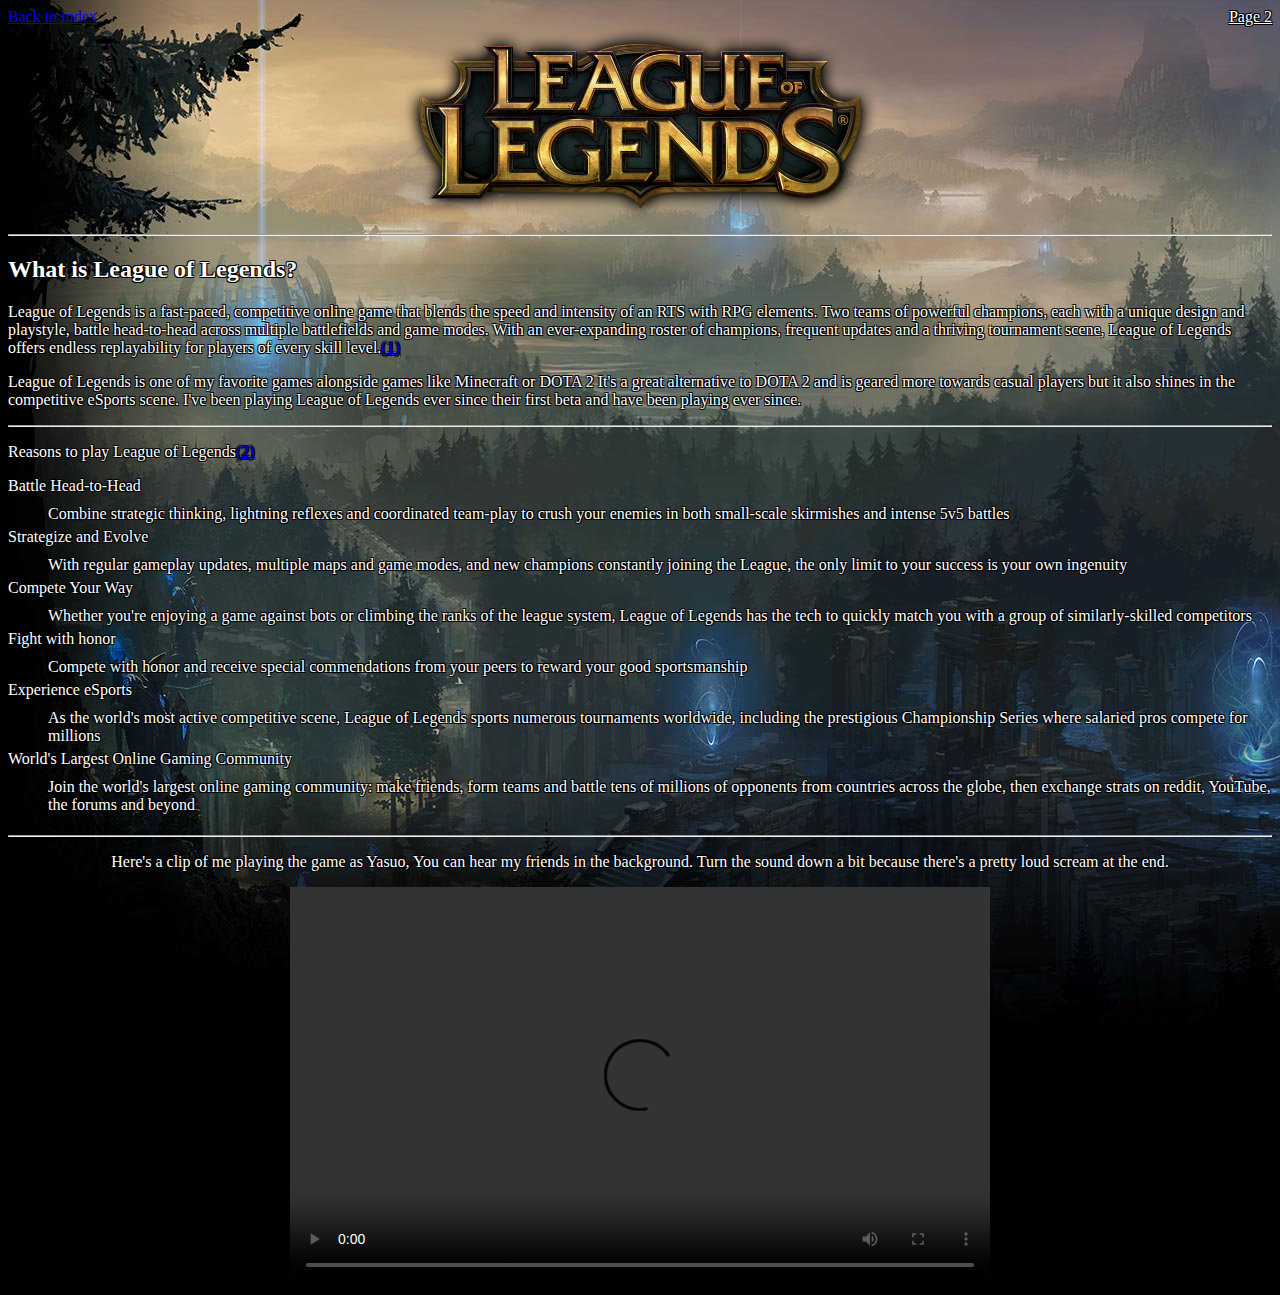
==== page1/page1.html @ ac945a41 "Initial Commit" ====
<!doctype html>
<html>

<head>
    <meta charset="UTF-8">
    <meta name="Matthew Misolas">
    <meta class="CIT128">
    <meta date="09/15/2014">
    <title>League of Legends</title>
    <link rel="stylesheet" href="style.css">
</head>

<a href="../index.html">Back to index</a>
<a id=test href="../page2/page2.html">Page 2</a>

<a href="http://na.leagueoflegends.com/en/">
    <img src=logo.png alt="League of Legends Logo" height="200" width="500">
</a>

<hr>

<body>

    <h2>
        What is League of Legends?
    </h2>
    <p>League of Legends is a fast-paced, competitive online game that blends the speed and intensity of an RTS with RPG elements. Two teams of powerful champions, each with a unique design and playstyle, battle head-to-head across multiple battlefields and game modes. With an ever-expanding roster of champions, frequent updates and a thriving tournament scene, League of Legends offers endless replayability for players of every skill level.<a href="http://gameinfo.na.leagueoflegends.com/en/game-info/get-started/what-is-lol/">(1)</a>
    </p>

    <p>League of Legends is one of my favorite games alongside games like Minecraft or DOTA 2 It's a great alternative to DOTA 2 and is geared more towards casual players but it also shines in the competitive eSports scene. I've been playing League of Legends ever since their first beta and have been playing ever since.</p>
    <hr>
    <p>Reasons to play League of Legends<a href="http://gameinfo.na.leagueoflegends.com/en/game-info/get-started/what-is-lol/">(2)</a>
    </p>
    <dl>
        <dt>Battle Head-to-Head</dt>
        <dd>Combine strategic thinking, lightning reflexes and coordinated team-play to crush your enemies in both small-scale skirmishes and intense 5v5 battles</dd>

        <dt>Strategize and Evolve</dt>
        <dd>With regular gameplay updates, multiple maps and game modes, and new champions constantly joining the League, the only limit to your success is your own ingenuity</dd>

        <dt>Compete Your Way</dt>
        <dd>Whether you're enjoying a game against bots or climbing the ranks of the league system, League of Legends has the tech to quickly match you with a group of similarly-skilled competitors</dd>

        <dt>Fight with honor</dt>
        <dd>Compete with honor and receive special commendations from your peers to reward your good sportsmanship</dd>

        <dt>Experience eSports</dt>
        <dd>As the world's most active competitive scene, League of Legends sports numerous tournaments worldwide, including the prestigious Championship Series where salaried pros compete for millions</dd>

        <dt>World's Largest Online Gaming Community</dt>
        <dd>Join the world's largest online gaming community: make friends, form teams and battle tens of millions of opponents from countries across the globe, then exchange strats on reddit, YouTube, the forums and beyond</dd>
    </dl>

    <hr>

    <p align=center>Here's a clip of me playing the game as Yasuo, You can hear my friends in the background. Turn the sound down a bit because there's a pretty loud scream at the end.</p>
    <video width="700" height="400" controls>
        <source src="media/ayy.mp4" type="video/mp4">
            Your browser does not support the video tag.
    </video>
</body>


</html>
---- page1/style.css ----
h1 {
    font: 30px impact, sans-serif;
}
body {
    background-image: url('img/bg1.jpg');
    background-color: #000000;
    background-repeat: no-repeat;
}
h2 {
    color: white;
    text-shadow: -1px -1px 0 #000, 1px -1px 0 #000, -1px 1px 0 #000, 1px 1px 0 #000;
}
p {
    color: white;
    text-shadow: -1px -1px 0 #000, 1px -1px 0 #000, -1px 1px 0 #000, 1px 1px 0 #000;
}
video {
    display: block;
    margin: 0 auto;
}
p {
    color: white;
    text-shadow: -1px -1px 0 #000, 1px -1px 0 #000, -1px 1px 0 #000, 1px 1px 0 #000;
}
#test {
    color: white;
    float: right;
    text-shadow: -1px -1px 0 #000, 1px -1px 0 #000, -1px 1px 0 #000, 1px 1px 0 #000;
}
dl {
    color: white;
    text-shadow: -1px -1px 0 #000, 1px -1px 0 #000, -1px 1px 0 #000, 1px 1px 0 #000;
}
dt {
    padding-bottom: 10px;
}
dd {
    padding-bottom: 5px;
}
img {
    display: block;
    margin-left: auto;
    margin-right: auto;
}
a3 {
    #range-logo {
        background-image: url(logo.png);
        display: block;
        height: 100px;
        width: 460px;
    }
}
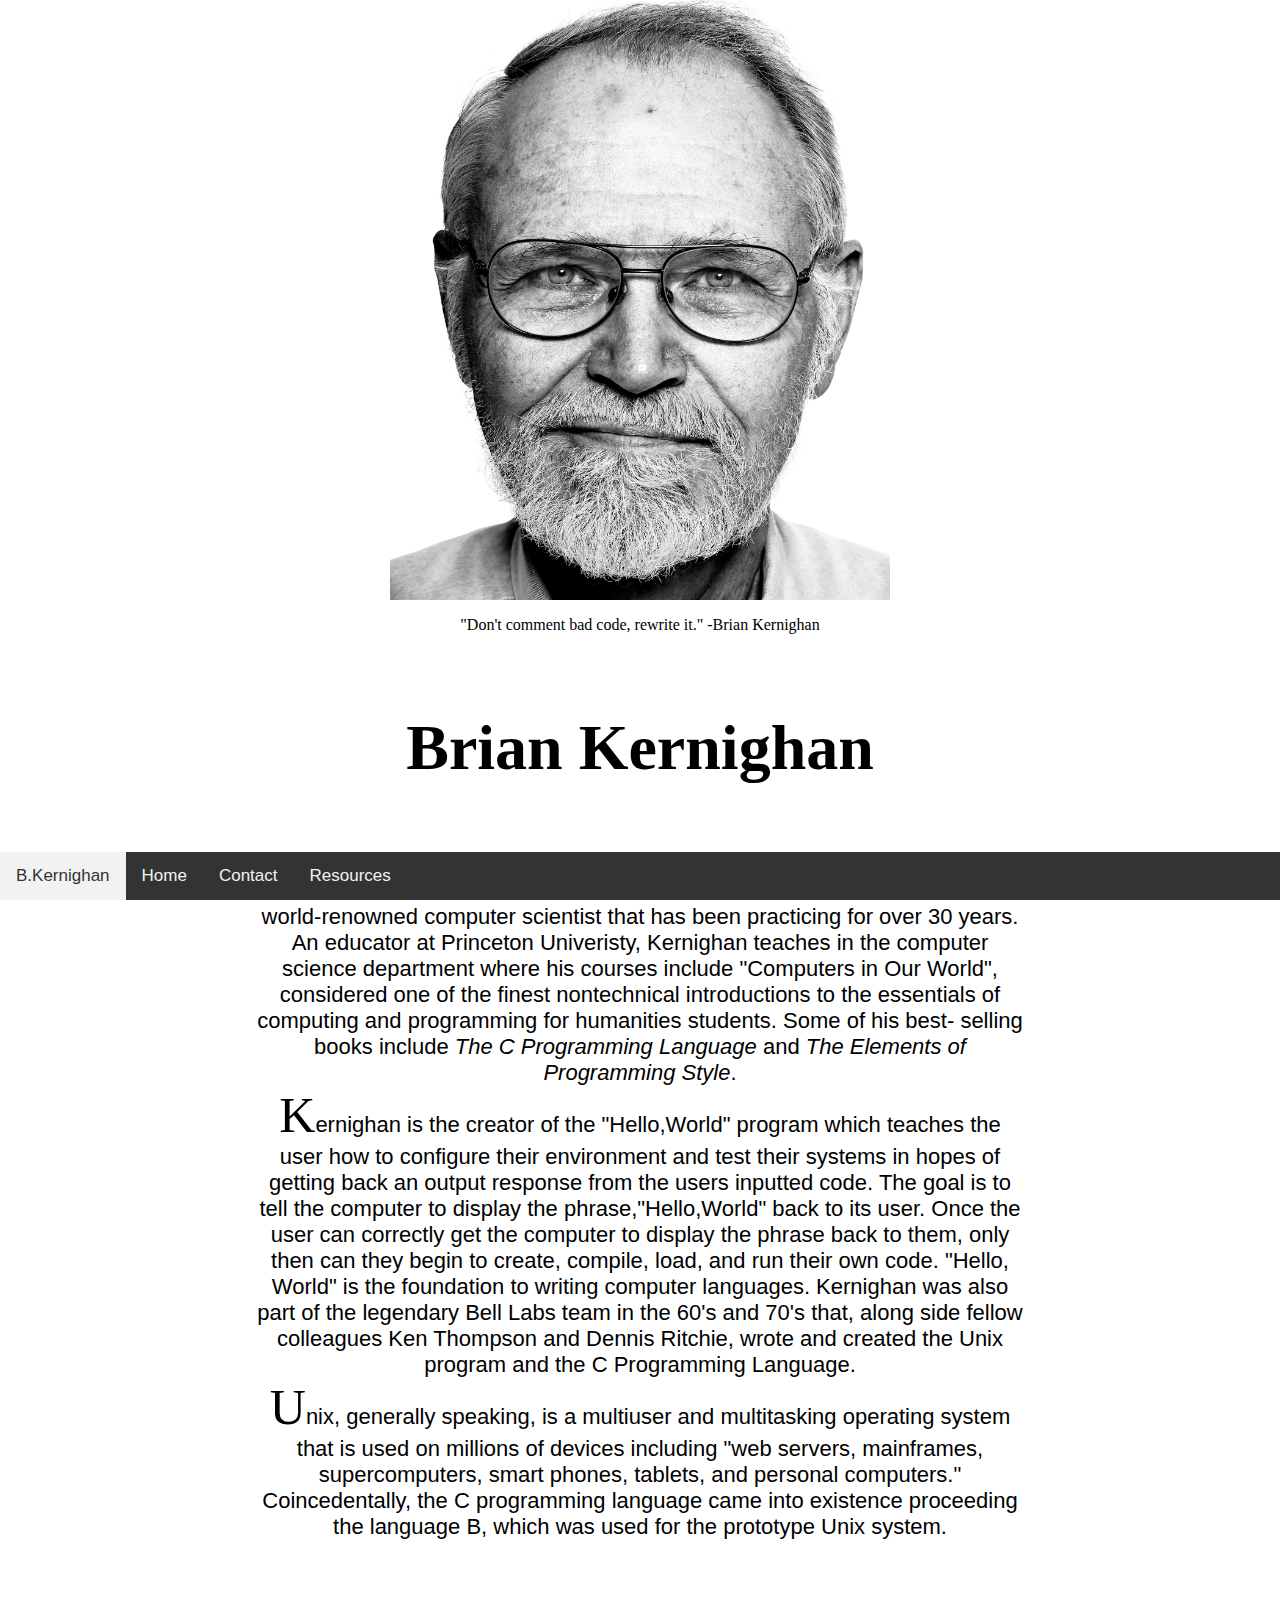
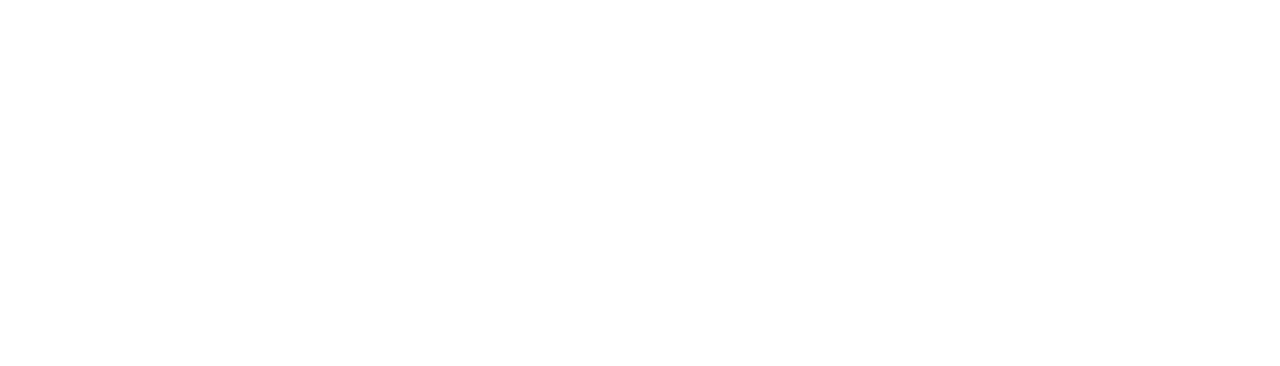
==== commit 98b3eafe: "Remove Placeholder, Include Nick page" ====
--- a/page1/page1.html
+++ b/page1/page1.html
@@ -1,64 +1,123 @@
-<!doctype html>
-<html>
+﻿<!DOCTYPE html>
 
+<html lang="en" xmlns="http://www.w3.org/1999/xhtml">
 <head>
-    <meta charset="UTF-8">
-    <meta name="Matthew Misolas">
-    <meta class="CIT128">
-    <meta date="09/15/2014">
-    <title>League of Legends</title>
-    <link rel="stylesheet" href="style.css">
+	<title>Brian Kernighan</title>
+    <meta charset="utf-8" />
+<div id="NavBar">
+<!--Navigation Bar Start-->
+<style>
+
+body {
+  margin: 0;
+  font-family: Arial, Helvetica, sans-serif;
+}
+
+.navbar {
+  overflow: hidden;
+  background-color: #333;
+  position: fixed;
+  bottom: 0;
+  width: 100%;
+}
+
+.navbar a {
+  float: left;
+  display: block;
+  color: #f2f2f2;
+  text-align: center;
+  padding: 14px 16px;
+  text-decoration: none;
+  font-size: 17px;
+}
+
+.navbar a:hover {
+  background: #f1f1f1;
+  color: black;
+}
+
+.navbar a.active {
+  background-color: #f2f2f2;
+  color: #333;
+}
+
+.main {
+  padding: 16px;
+  margin-bottom: 30px;
+}
+</style>
+
+<div class="navbar">
+  <a href="B.Kernighan.html" class="active">B.Kernighan</a>
+  <a href="#blank">Home</a><!--Do you want to do this?-->
+  <a href="#blank">Contact</a><!--Insert your info-->
+  <a href="Resources.html">Resources</a><!--Add your info-->
 </head>
+</div>
+<!--End of Navigation Bar-->
+<body style="text-align:center">
+<div id="StartofHeader">
+<!--Start of Header-->
+<style>
+	img {
+		display:block;
+		margin-left: auto;
+		margin-right: auto;
+	}
+</style>
+<div id="image">
+<!--Image Start-->
+<img src="BKernighan.jpg" "Brian Kernighan" width="500" height="600" class="center">
+<blockquote style="font-family:BahnschriftSemiBoldC" align="center">"Don't comment bad code, rewrite it." -Brian Kernighan</blockquote>
+<br>
+<h1 style="font-family:Verdana;font-size:400%;" align="center">Brian Kernighan</h1>
+</div>
+<!--End of Header-->
+<div id="Bio">
+<!--Start of Bio-->
+<br>
+<style>
+p::first-letter {
+	color: #000000;
+	font-family: Verdana;
+	font-size: 50px;
+	
+}
+p	{
+	margin-left: 20%;
+	margin-right: 20%;
+	margin-top: 0%;
+	margin-bottom:0%;
+	font-size: 22px;
+	}
+</style>
+<p>Brian Kernighan, born in Toronto, Canada in 1942, is a prolific author and a world-renowned computer scientist that has been practicing for over 30 years.
+An educator at Princeton Univeristy, Kernighan teaches in the computer science department where his courses include "Computers in Our World", 
+considered one of the finest nontechnical introductions to the essentials of computing and programming for humanities students.  Some of his best-
+selling books include <em>The C Programming Language</em> and <em>The Elements of Programming Style</em>.
+<p>Kernighan is the creator of the "Hello,World" program which teaches the user how to configure their environment and test their systems in hopes
+of getting back an output response from the users inputted code.  The goal is to tell the computer to display the phrase,"Hello,World" back to its user.
+Once the user can correctly get the computer to display the phrase back to them, only then can they begin to create, compile, load, and run their own code.
+"Hello, World" is the foundation to writing computer languages.  Kernighan was also part of the legendary Bell Labs team in the 60's and 70's that, along side fellow colleagues Ken 
+Thompson and Dennis Ritchie, wrote and created the Unix program and the C Programming Language.
+<p><cite:"http://spectrum.ieee.org/tech-history/cyberspace/the-strange-birth-and-long-life-of-unix">Unix, generally speaking, is a multiuser and multitasking operating system that is used on millions of devices
+including "web servers, mainframes, supercomputers, smart phones, tablets, and personal computers."  Coincedentally, the C programming language came into existence proceeding the language B,
+which was used for the prototype Unix system.
 
-<a href="../index.html">Back to index</a>
-<a id=test href="../page2/page2.html">Page 2</a>
-
-<a href="http://na.leagueoflegends.com/en/">
-    <img src=logo.png alt="League of Legends Logo" height="200" width="500">
-</a>
-
-<hr>
-
-<body>
-
-    <h2>
-        What is League of Legends?
-    </h2>
-    <p>League of Legends is a fast-paced, competitive online game that blends the speed and intensity of an RTS with RPG elements. Two teams of powerful champions, each with a unique design and playstyle, battle head-to-head across multiple battlefields and game modes. With an ever-expanding roster of champions, frequent updates and a thriving tournament scene, League of Legends offers endless replayability for players of every skill level.<a href="http://gameinfo.na.leagueoflegends.com/en/game-info/get-started/what-is-lol/">(1)</a>
-    </p>
-
-    <p>League of Legends is one of my favorite games alongside games like Minecraft or DOTA 2 It's a great alternative to DOTA 2 and is geared more towards casual players but it also shines in the competitive eSports scene. I've been playing League of Legends ever since their first beta and have been playing ever since.</p>
-    <hr>
-    <p>Reasons to play League of Legends<a href="http://gameinfo.na.leagueoflegends.com/en/game-info/get-started/what-is-lol/">(2)</a>
-    </p>
-    <dl>
-        <dt>Battle Head-to-Head</dt>
-        <dd>Combine strategic thinking, lightning reflexes and coordinated team-play to crush your enemies in both small-scale skirmishes and intense 5v5 battles</dd>
-
-        <dt>Strategize and Evolve</dt>
-        <dd>With regular gameplay updates, multiple maps and game modes, and new champions constantly joining the League, the only limit to your success is your own ingenuity</dd>
-
-        <dt>Compete Your Way</dt>
-        <dd>Whether you're enjoying a game against bots or climbing the ranks of the league system, League of Legends has the tech to quickly match you with a group of similarly-skilled competitors</dd>
-
-        <dt>Fight with honor</dt>
-        <dd>Compete with honor and receive special commendations from your peers to reward your good sportsmanship</dd>
-
-        <dt>Experience eSports</dt>
-        <dd>As the world's most active competitive scene, League of Legends sports numerous tournaments worldwide, including the prestigious Championship Series where salaried pros compete for millions</dd>
-
-        <dt>World's Largest Online Gaming Community</dt>
-        <dd>Join the world's largest online gaming community: make friends, form teams and battle tens of millions of opponents from countries across the globe, then exchange strats on reddit, YouTube, the forums and beyond</dd>
-    </dl>
-
-    <hr>
-
-    <p align=center>Here's a clip of me playing the game as Yasuo, You can hear my friends in the background. Turn the sound down a bit because there's a pretty loud scream at the end.</p>
-    <video width="700" height="400" controls>
-        <source src="media/ayy.mp4" type="video/mp4">
-            Your browser does not support the video tag.
-    </video>
-</body>
-
-
+<!--End of Bio-->
+</div>
+<br>
+<br>
+<div id="YoutubeVideo">
+<!--Embedded Youtube Video-->
+<br>
+<br>
+<div style="text-align: center;">
+<iframe align="center"; width="500" height="300"; src="https://www.youtube.com/embed/Sg4U4r_AgJU" frameborder="0" allow="autoplay; encrypted-media" allowfullscreen>
+</iframe>
+</div>
+<!--End of Youtube Video-->
+<br>
+<br>
+<br>
 </html>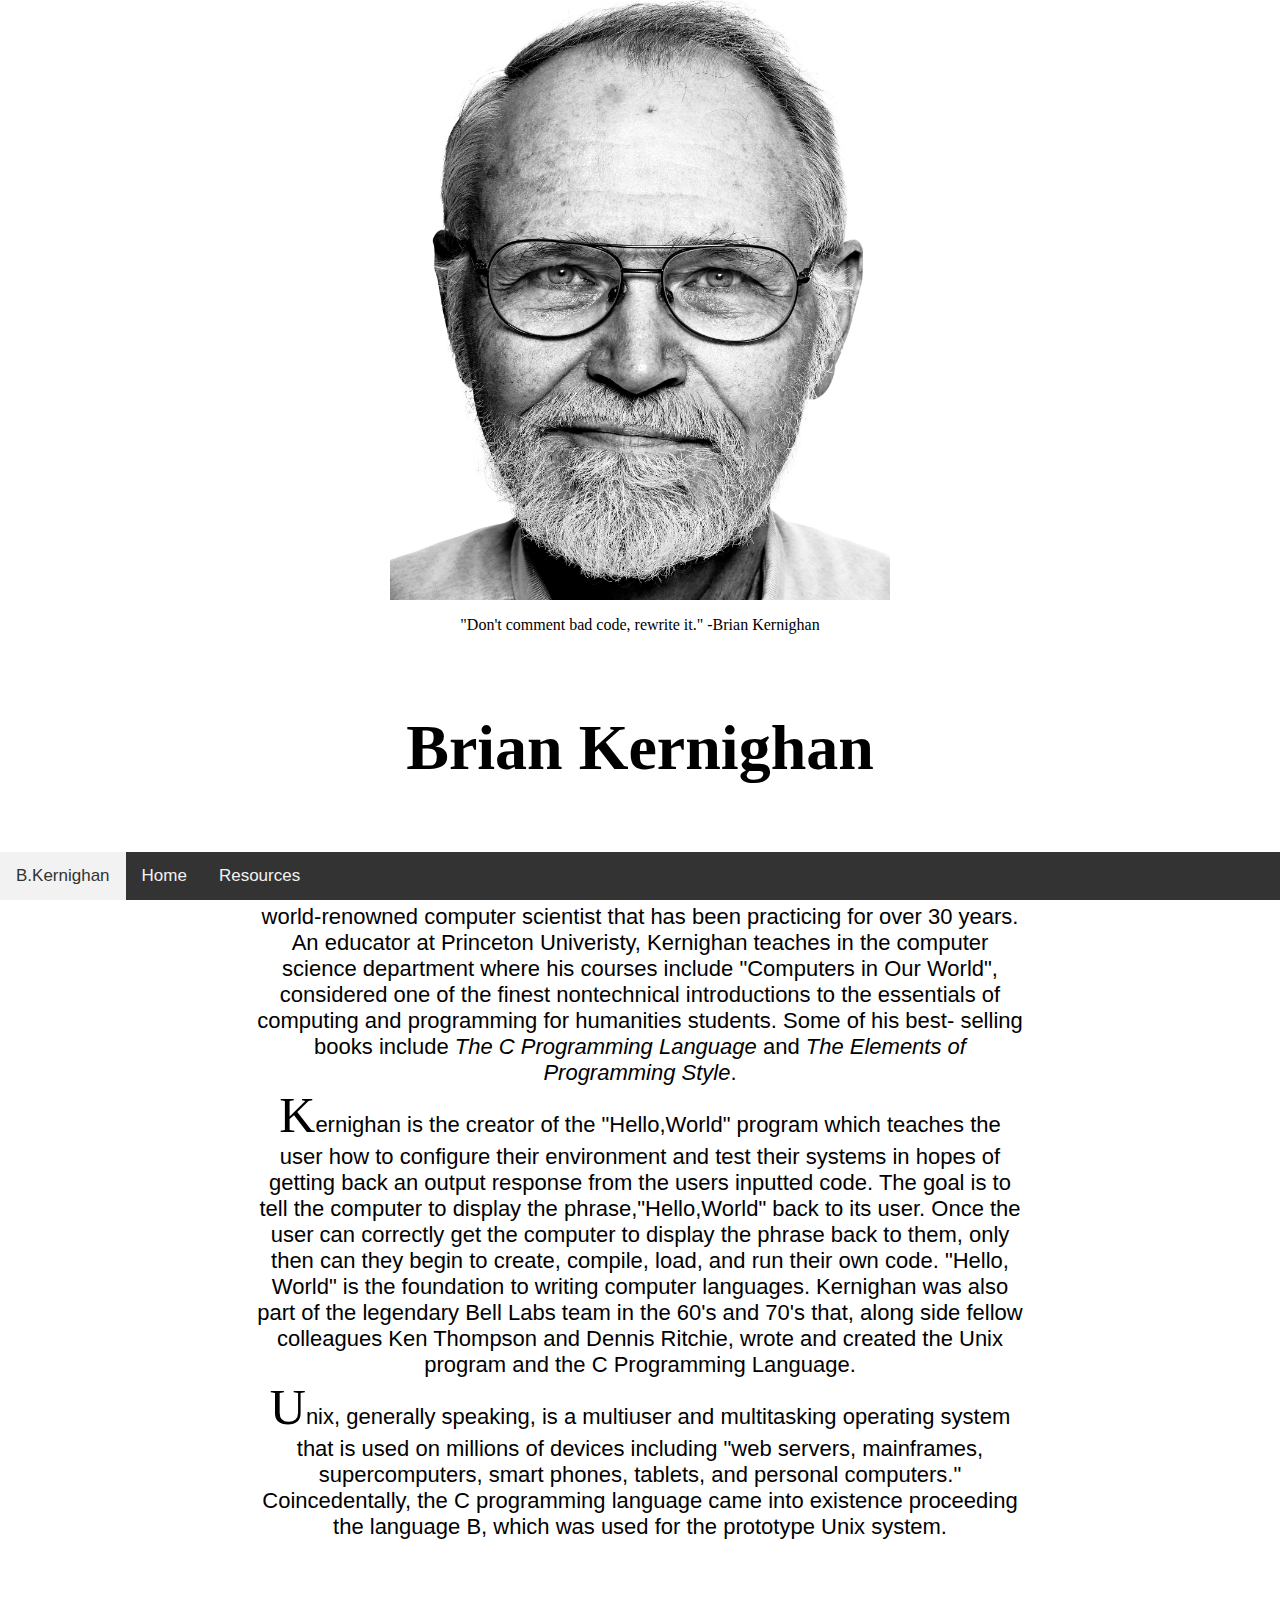
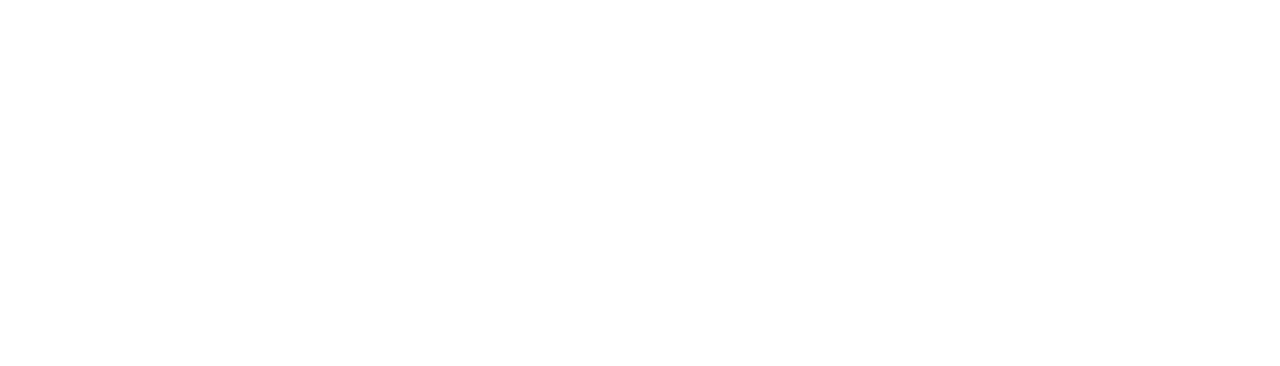
==== commit 127fdc5a: "Remove Contact Fix B.Kernighan Link" ====
--- a/page1/page1.html
+++ b/page1/page1.html
@@ -48,9 +48,8 @@
 </style>
 
 <div class="navbar">
-  <a href="B.Kernighan.html" class="active">B.Kernighan</a>
-  <a href="#blank">Home</a><!--Do you want to do this?-->
-  <a href="#blank">Contact</a><!--Insert your info-->
+  <a href="page1.html" class="active">B.Kernighan</a>
+  <a href="../index.html">Home</a><!--Do you want to do this?-->
   <a href="Resources.html">Resources</a><!--Add your info-->
 </head>
 </div>
